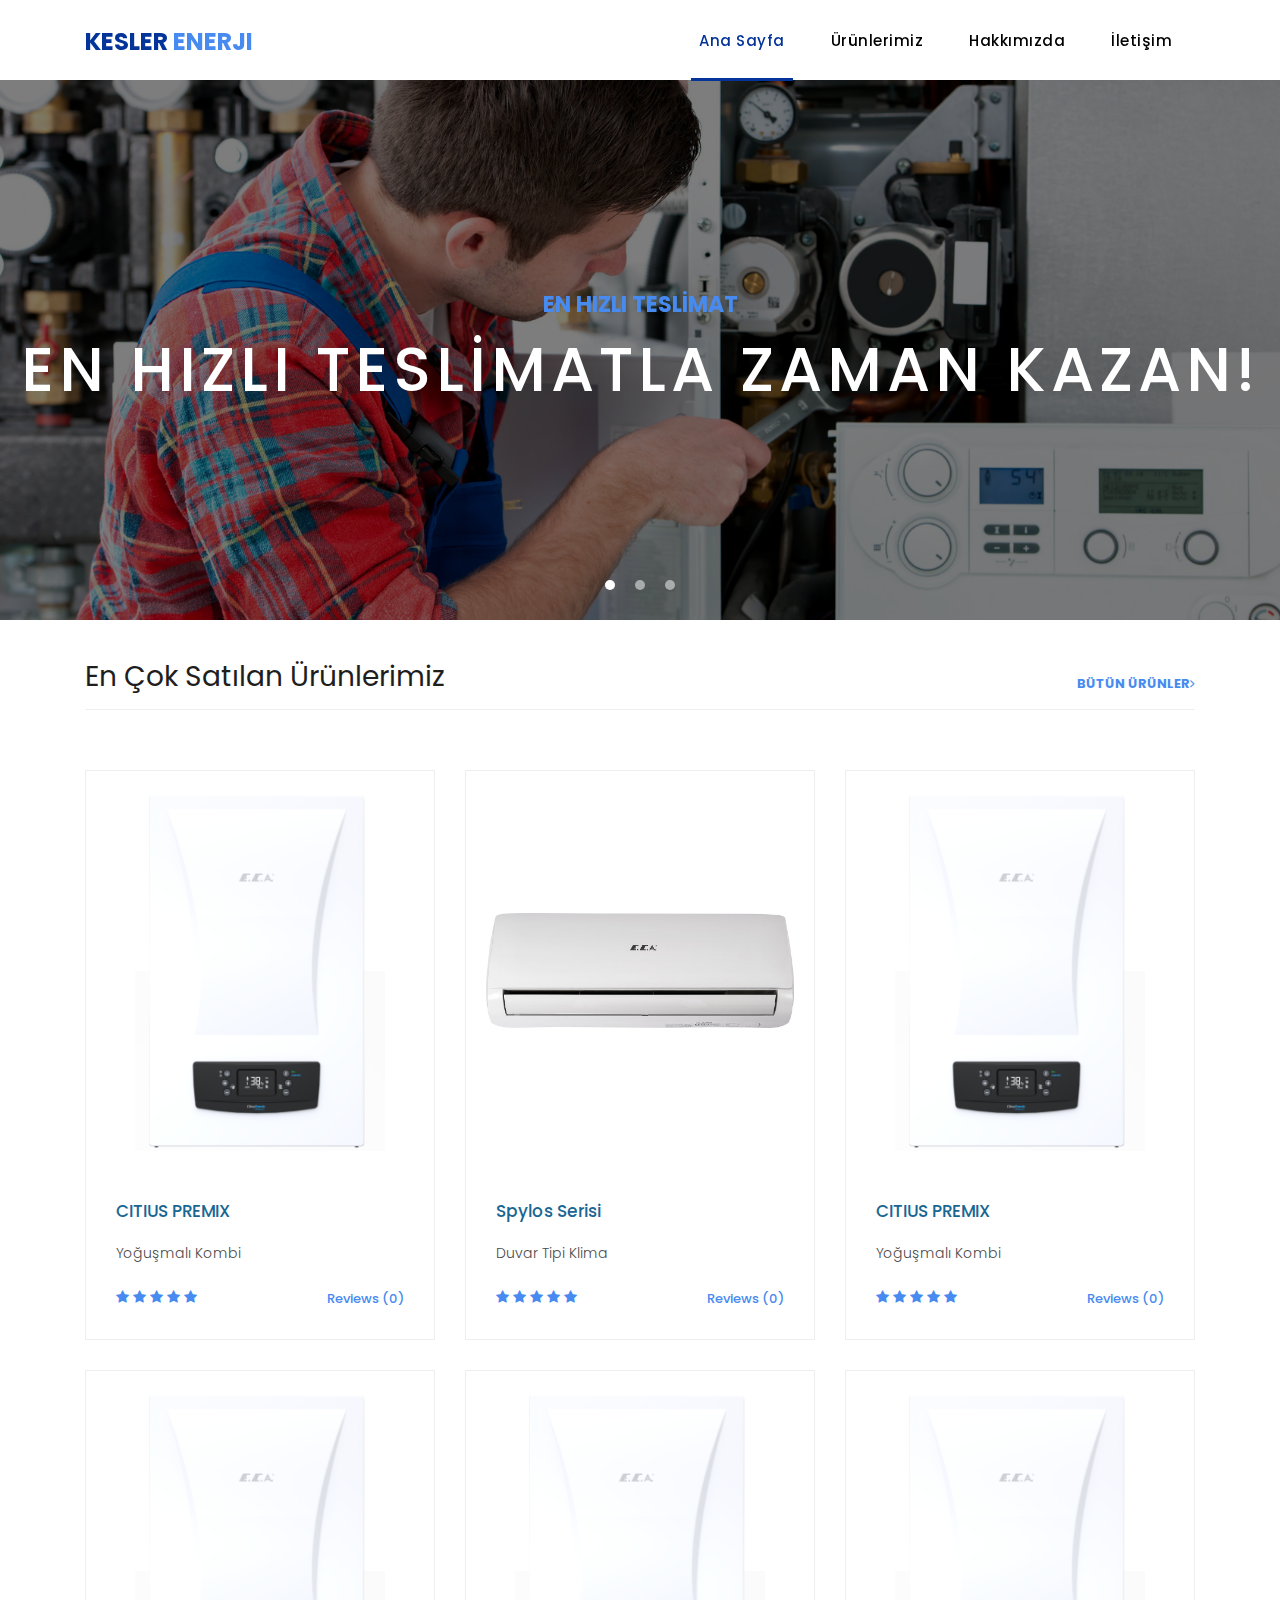
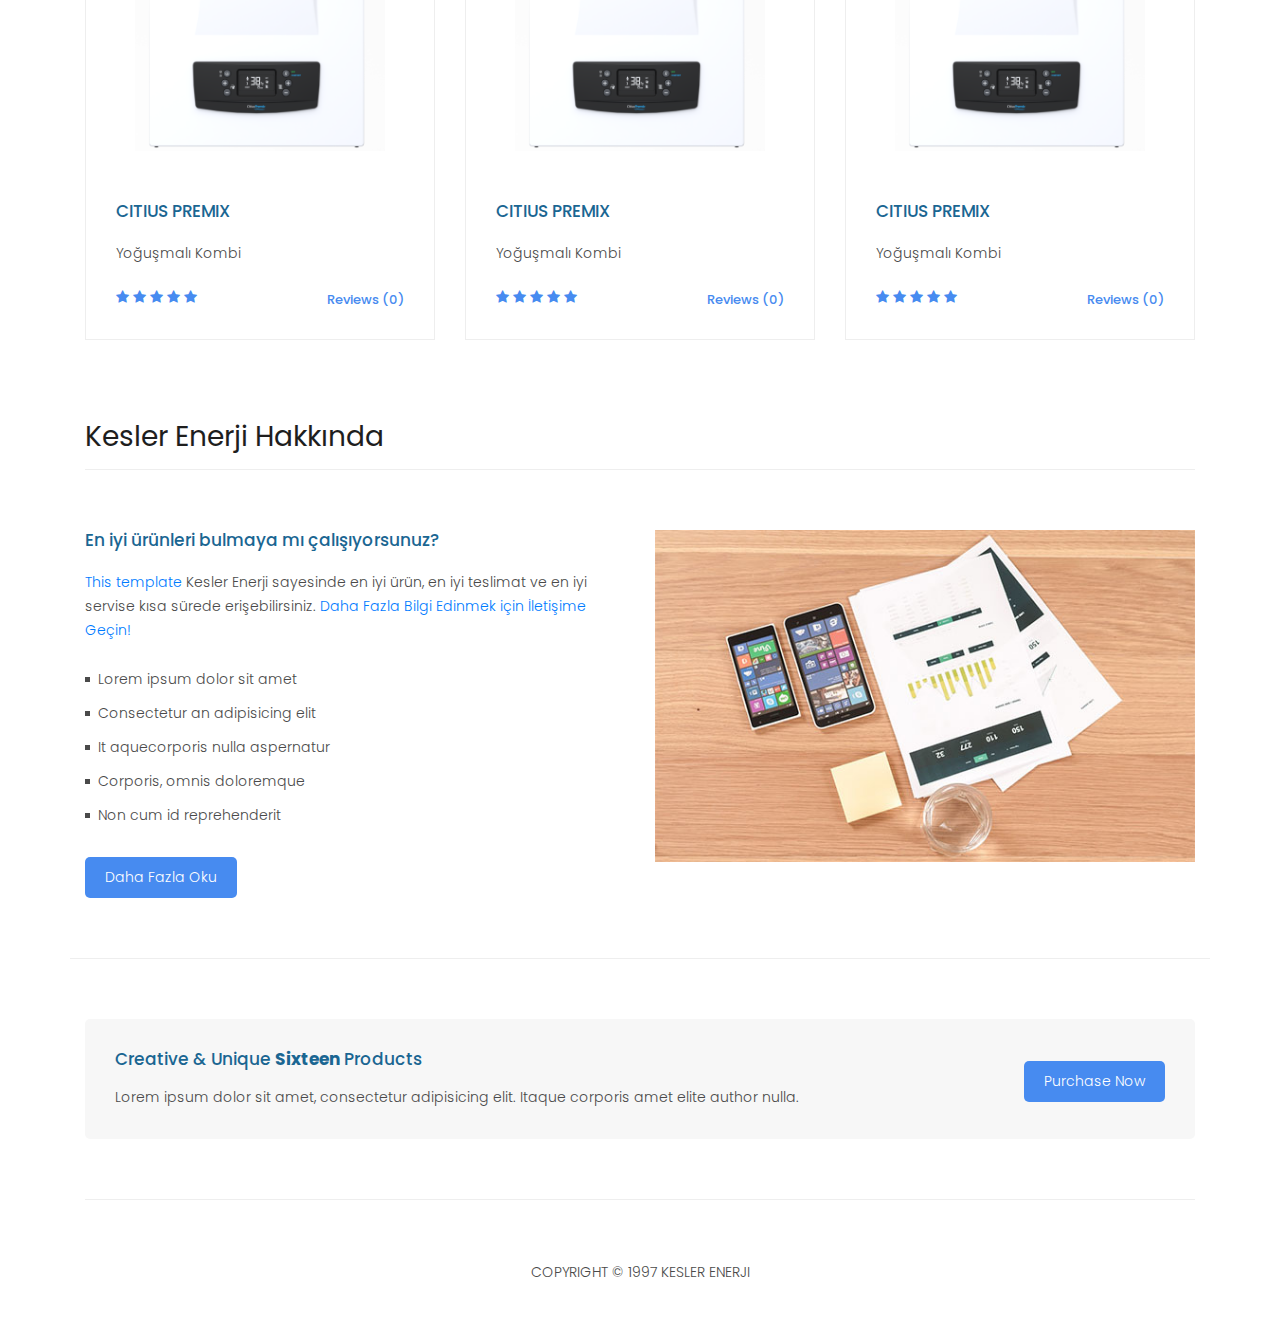
==== index.html @ 5cc30082 "first commit" ====
<!DOCTYPE html>
<html lang="en">
  <head>
    <meta charset="utf-8" />
    <meta
      name="viewport"
      content="width=device-width, initial-scale=1, shrink-to-fit=no"
    />
    <meta name="description" content="" />
    <meta name="author" content="" />
    <link
      href="https://fonts.googleapis.com/css?family=Poppins:100,200,300,400,500,600,700,800,900&display=swap"
      rel="stylesheet"
    />

    <title>KESLER ENERJİ</title>

    <!-- Bootstrap core CSS -->
    <link href="vendor/bootstrap/css/bootstrap.min.css" rel="stylesheet" />
    <!--

TemplateMo 546 Sixteen Clothing

https://templatemo.com/tm-546-sixteen-clothing

-->

    <!-- Additional CSS Files -->
    <link rel="stylesheet" href="assets/css/fontawesome.css" />
    <link rel="stylesheet" href="assets/css/templatemo-sixteen.css" />
    <link rel="stylesheet" href="assets/css/owl.css" />
  </head>

  <body>
    <!-- ***** Preloader Start ***** -->
    <div id="preloader">
      <div class="jumper">
        <div></div>
        <div></div>
        <div></div>
      </div>
    </div>
    <!-- ***** Preloader End ***** -->

    <!-- Header -->
    <header class="">
      <nav class="navbar navbar-expand-lg">
        <div class="container">
          <a class="navbar-brand" href="index.html"
            ><h2>Kesler <em>Enerji</em></h2></a
          >
          <button
            class="navbar-toggler"
            type="button"
            data-toggle="collapse"
            data-target="#navbarResponsive"
            aria-controls="navbarResponsive"
            aria-expanded="false"
            aria-label="Toggle navigation"
          >
            <span class="navbar-toggler-icon"></span>
          </button>
          <div class="collapse navbar-collapse" id="navbarResponsive">
            <ul class="navbar-nav ml-auto">
              <li class="nav-item active">
                <a class="nav-link" href="index.html"
                  >Ana Sayfa
                  <span class="sr-only">(current)</span>
                </a>
              </li>
              <li class="nav-item">
                <a class="nav-link" href="products.html">Ürünlerimiz</a>
              </li>
              <li class="nav-item">
                <a class="nav-link" href="about.html">Hakkımızda</a>
              </li>
              <li class="nav-item">
                <a class="nav-link" href="contact.html">İletişim</a>
              </li>
            </ul>
          </div>
        </div>
      </nav>
    </header>

    <!-- Page Content -->
    <!-- Banner Starts Here -->
    <div class="banner header-text">
      <div class="owl-banner owl-carousel">
        <div class="banner-item-01">
          <div class="inside">
            <div class="text-content">
              <h4>EN HIZLI TESLİMAT</h4>
              <h2>EN HIZLI TESLİMATLA ZAMAN KAZAN!</h2>
            </div>
          </div>
        </div>
        <div class="banner-item-02">
          <div class="inside">
            <div class="text-content">
              <h4>EN İYİ ÜRÜN</h4>
              <h2>EN İYİ ÜRÜNLERLE GELECEĞİNİ KOLAYLAŞTIR!</h2>
            </div>
          </div>
        </div>
        <div class="banner-item-03">
          <div class="inside">
            <div class="text-content">
              <h4>EN İYİ TEKLİF</h4>
              <h2>EN İYİ TEKLİFİ ALARAK TASARRUF ET!</h2>
            </div>
          </div>
        </div>
      </div>
    </div>
    <!-- Banner Ends Here -->

    <div class="latest-products">
      <div class="container">
        <div class="row">
          <div class="col-md-12">
            <div class="section-heading">
              <h2>En Çok Satılan Ürünlerimiz</h2>
              <a href="products.html"
                >Bütün Ürünler<i class="fa fa-angle-right"></i
              ></a>
            </div>
          </div>
          <div class="col-md-4">
            <div class="product-item">
              <div class="contain">
                <div class="product-Img">
                  <img src="assets/images/product_01.png" alt="" />
                </div>
              </div>
              <div class="down-content">
                <a href="#"><h4>CITIUS PREMIX</h4></a>
                <h6></h6>
                <p>Yoğuşmalı Kombi</p>
                <ul class="stars">
                  <li><i class="fa fa-star"></i></li>
                  <li><i class="fa fa-star"></i></li>
                  <li><i class="fa fa-star"></i></li>
                  <li><i class="fa fa-star"></i></li>
                  <li><i class="fa fa-star"></i></li>
                </ul>
                <span>Reviews (0)</span>
              </div>
            </div>
          </div>
          <div class="col-md-4">
            <div class="product-item">
              <div class="contain">
                <div class="product-Img">
                  <a href="#"
                    ><img src="assets/images/product_02.jpeg" alt=""
                  /></a>
                </div>
              </div>
              <div class="down-content">
                <a href="#"><h4>Spylos Serisi</h4></a>
                <h6></h6>
                <p>Duvar Tipi Klima</p>
                <ul class="stars">
                  <li><i class="fa fa-star"></i></li>
                  <li><i class="fa fa-star"></i></li>
                  <li><i class="fa fa-star"></i></li>
                  <li><i class="fa fa-star"></i></li>
                  <li><i class="fa fa-star"></i></li>
                </ul>
                <span>Reviews (0)</span>
              </div>
            </div>
          </div>
          <div class="col-md-4">
            <div class="product-item">
              <div class="contain">
                <div class="product-Img">
                  <img src="assets/images/product_01.png" alt="" />
                </div>
              </div>
              <div class="down-content">
                <a href="#"><h4>CITIUS PREMIX</h4></a>
                <h6></h6>
                <p>Yoğuşmalı Kombi</p>
                <ul class="stars">
                  <li><i class="fa fa-star"></i></li>
                  <li><i class="fa fa-star"></i></li>
                  <li><i class="fa fa-star"></i></li>
                  <li><i class="fa fa-star"></i></li>
                  <li><i class="fa fa-star"></i></li>
                </ul>
                <span>Reviews (0)</span>
              </div>
            </div>
          </div>
          <div class="col-md-4">
            <div class="product-item">
              <div class="contain">
                <div class="product-Img">
                  <img src="assets/images/product_01.png" alt="" />
                </div>
              </div>
              <div class="down-content">
                <a href="#"><h4>CITIUS PREMIX</h4></a>
                <h6></h6>
                <p>Yoğuşmalı Kombi</p>
                <ul class="stars">
                  <li><i class="fa fa-star"></i></li>
                  <li><i class="fa fa-star"></i></li>
                  <li><i class="fa fa-star"></i></li>
                  <li><i class="fa fa-star"></i></li>
                  <li><i class="fa fa-star"></i></li>
                </ul>
                <span>Reviews (0)</span>
              </div>
            </div>
          </div>
          <div class="col-md-4">
            <div class="product-item">
              <div class="contain">
                <div class="product-Img">
                  <img src="assets/images/product_01.png" alt="" />
                </div>
              </div>
              <div class="down-content">
                <a href="#"><h4>CITIUS PREMIX</h4></a>
                <h6></h6>
                <p>Yoğuşmalı Kombi</p>
                <ul class="stars">
                  <li><i class="fa fa-star"></i></li>
                  <li><i class="fa fa-star"></i></li>
                  <li><i class="fa fa-star"></i></li>
                  <li><i class="fa fa-star"></i></li>
                  <li><i class="fa fa-star"></i></li>
                </ul>
                <span>Reviews (0)</span>
              </div>
            </div>
          </div>
          <div class="col-md-4">
            <div class="product-item">
              <div class="contain">
                <div class="product-Img">
                  <img src="assets/images/product_01.png" alt="" />
                </div>
              </div>
              <div class="down-content">
                <a href="#"><h4>CITIUS PREMIX</h4></a>
                <h6></h6>
                <p>Yoğuşmalı Kombi</p>
                <ul class="stars">
                  <li><i class="fa fa-star"></i></li>
                  <li><i class="fa fa-star"></i></li>
                  <li><i class="fa fa-star"></i></li>
                  <li><i class="fa fa-star"></i></li>
                  <li><i class="fa fa-star"></i></li>
                </ul>
                <span>Reviews (0)</span>
              </div>
            </div>
          </div>
        </div>
      </div>
    </div>

    <div class="best-features">
      <div class="container">
        <div class="row">
          <div class="col-md-12">
            <div class="section-heading">
              <h2>Kesler Enerji Hakkında</h2>
            </div>
          </div>
          <div class="col-md-6">
            <div class="left-content">
              <h4>En iyi ürünleri bulmaya mı çalışıyorsunuz?</h4>
              <p>
                <a
                  rel="nofollow"
                  href="https://templatemo.com/tm-546-sixteen-clothing"
                  target="_parent"
                  >This template</a
                >
               Kesler Enerji sayesinde en iyi ürün, en iyi teslimat ve en iyi servise kısa sürede erişebilirsiniz.
                <a rel="nofollow" href="contact.html"
                  >Daha Fazla Bilgi Edinmek için İletişime Geçin!</a
                >
              </p>
              <ul class="featured-list">
                <li><a href="#">Lorem ipsum dolor sit amet</a></li>
                <li><a href="#">Consectetur an adipisicing elit</a></li>
                <li><a href="#">It aquecorporis nulla aspernatur</a></li>
                <li><a href="#">Corporis, omnis doloremque</a></li>
                <li><a href="#">Non cum id reprehenderit</a></li>
              </ul>
              <a href="about.html" class="filled-button">Daha Fazla Oku</a>
            </div>
          </div>
          <div class="col-md-6">
            <div class="right-image">
              <img src="assets/images/feature-image.jpg" alt="" />
            </div>
          </div>
        </div>
      </div>
    </div>

    <div class="call-to-action">
      <div class="container">
        <div class="row">
          <div class="col-md-12">
            <div class="inner-content">
              <div class="row">
                <div class="col-md-8">
                  <h4>Creative &amp; Unique <em>Sixteen</em> Products</h4>
                  <p>
                    Lorem ipsum dolor sit amet, consectetur adipisicing elit.
                    Itaque corporis amet elite author nulla.
                  </p>
                </div>
                <div class="col-md-4">
                  <a href="#" class="filled-button">Purchase Now</a>
                </div>
              </div>
            </div>
          </div>
        </div>
      </div>
    </div>

    <footer>
      <div class="container">
        <div class="row">
          <div class="col-md-12">
            <div class="inner-content">
              <p>
                Copyright &copy; 1997 Kesler Enerji
              </p>
            </div>
          </div>
        </div>
      </div>
    </footer>

    <!-- Bootstrap core JavaScript -->
    <script src="vendor/jquery/jquery.min.js"></script>
    <script src="vendor/bootstrap/js/bootstrap.bundle.min.js"></script>

    <!-- Additional Scripts -->
    <script src="assets/js/custom.js"></script>
    <script src="assets/js/owl.js"></script>
    <script src="assets/js/slick.js"></script>
    <script src="assets/js/isotope.js"></script>
    <script src="assets/js/accordions.js"></script>

    <script language="text/Javascript">
      cleared[0] = cleared[1] = cleared[2] = 0; //set a cleared flag for each field
      function clearField(t) {
        //declaring the array outside of the
        if (!cleared[t.id]) {
          // function makes it static and global
          cleared[t.id] = 1; // you could use true and false, but that's more typing
          t.value = ""; // with more chance of typos
          t.style.color = "#fff";
        }
      }
    </script>
  </body>
</html>
---- assets/css/templatemo-sixteen.css ----
/*

TemplateMo 546 Sixteen Clothing

https://templatemo.com/tm-546-sixteen-clothing

*/
body {
  font-family: 'Poppins', sans-serif;
  overflow-x: hidden;
  text-rendering: optimizeLegibility;
  -webkit-font-smoothing: antialiased;
  -moz-osx-font-smoothing: grayscale;
}
p {
	margin-bottom: 0px;
	font-size: 14px;
	font-weight: 300;
	color: #4a4a4a;
	line-height: 24px;
}
a {
	text-decoration: none!important;
}
ul {
	padding: 0;
	margin: 0;
	list-style: none;
}

h1,h2,h3,h4,h5,h6 {
	margin: 0px;
}

ul.social-icons li {
	display: inline-block;
	margin-right: 3px;
}

ul.social-icons li:last-child {
	margin-right: 0px;
}

ul.social-icons li a {
	width: 50px;
	height: 50px;
	display: inline-block;
	line-height: 50px;
	background-color: #eee;
	color: #121212;
	font-size: 18px;
	text-align: center;
	transition: all .3s;
}

ul.social-icons li a:hover {
	background-color: #478bf0;
	color: #fff;
}

a.filled-button {
	background-color: #478bf0;
	color: #fff;
	font-size: 14px;
	text-transform: capitalize;
	font-weight: 300;
	padding: 10px 20px;
	border-radius: 5px;
	display: inline-block;
	transition: all 0.3s;
}

a.filled-button:hover {
	background-color: #121212;
	color: #fff;
}

.section-heading {
	text-align: left;
	margin-bottom: 60px;
	border-bottom: 1px solid #eee;
}

.section-heading h2 {
	font-size: 28px;
	font-weight: 400;
	color: #1e1e1e;
	margin-bottom: 15px;
}

.products-heading {
	background-image: url(../images/products-heading.jpg);
}

.about-heading {
	background-image: url(../images/about-heading.jpg);
}

.contact-heading {
	background-image: url(../images/contact-heading.jpg);
}

.page-heading {
	padding: 210px 0px 130px 0px;
	text-align: center;
	background-position: center center;
	background-repeat: no-repeat;
	background-size: cover;
}

.page-heading .text-content h4 {
	color: #478bf0;
	font-size: 22px;
	text-transform: uppercase;
	font-weight: 700;
	margin-bottom: 15px;
}

.page-heading .text-content h2 {
	color: #fff;
	font-size: 62px;
	text-transform: uppercase;
	letter-spacing: 5px;
}

#preloader {
  overflow: hidden;
  background: #f2f7ff;
  left: 0;
  right: 0;
  top: 0;
  bottom: 0;
  position: fixed;
  z-index: 9999999;
  color: #fff;
}

#preloader .jumper {
  left: 0;
  top: 0;
  right: 0;
  bottom: 0;
  display: block;
  position: absolute;
  margin: auto;
  width: 50px;
  height: 50px;
}

#preloader .jumper > div {
  background-color: #fff;
  width: 10px;
  height: 10px;
  border-radius: 100%;
  -webkit-animation-fill-mode: both;
  animation-fill-mode: both;
  position: absolute;
  opacity: 0;
  width: 50px;
  height: 50px;
  -webkit-animation: jumper 1s 0s linear infinite;
  animation: jumper 1s 0s linear infinite;
}

#preloader .jumper > div:nth-child(2) {
  -webkit-animation-delay: 0.33333s;
  animation-delay: 0.33333s;
}

#preloader .jumper > div:nth-child(3) {
  -webkit-animation-delay: 0.66666s;
  animation-delay: 0.66666s;
}

@-webkit-keyframes jumper {
  0% {
    opacity: 0;
    -webkit-transform: scale(0);
    transform: scale(0);
  }
  5% {
    opacity: 1;
  }
  100% {
    -webkit-transform: scale(1);
    transform: scale(1);
    opacity: 0;
  }
}

@keyframes jumper {
  0% {
    opacity: 0;
    -webkit-transform: scale(0);
    transform: scale(0);
  }
  5% {
    opacity: 1;
  }
  100% {
    opacity: 0;
  }
}


/* Header Style */
header {
	position: absolute;
	z-index: 99999;
	width: 100%;
	height: 80px;
	background-color: #ffffff;
	-webkit-transition: all 0.3s ease-in-out 0s;
    -moz-transition: all 0.3s ease-in-out 0s;
    -o-transition: all 0.3s ease-in-out 0s;
    transition: all 0.3s ease-in-out 0s;
}
header .navbar {
	padding: 17px 0px;
}
.background-header .navbar {
	padding: 17px 0px;
}
.background-header {
	top: 0;
	position: fixed;
	background-color: #fff!important;
	box-shadow: 0px 1px 10px rgba(0,0,0,0.1);
}
.background-header .navbar-brand h2 {
	color: #121212!important;
}
.background-header .navbar-nav a.nav-link {
	color: #1e1e1e!important;
}
.background-header .navbar-nav .nav-link:hover,
.background-header .navbar-nav .active>.nav-link,
.background-header .navbar-nav .nav-link.active,
.background-header .navbar-nav .nav-link.show,
.background-header .navbar-nav .show>.nav-link {
	color: #478bf0!important;
}
.navbar .navbar-brand {
	float: 	left;
	margin-top: -12px;
	outline: none;
}
.navbar .navbar-brand h2 {
	color: #033499;
	text-transform: uppercase;
	font-size: 24px;
	font-weight: 700;
	-webkit-transition: all .3s ease 0s;
    -moz-transition: all .3s ease 0s;
    -o-transition: all .3s ease 0s;
    transition: all .3s ease 0s;
}
.navbar .navbar-brand h2 em {
	font-style: normal;
	color: #478bf0;
}
#navbarResponsive {
	z-index: 999;
}
.navbar-collapse {
	text-align: center;
}
.navbar .navbar-nav .nav-item {
	margin: 0px 15px;
}
.navbar .navbar-nav a.nav-link {
	text-transform: capitalize;
	font-size: 15px;
	font-weight: 500;
	letter-spacing: 0.5px;
	color: #000000;
	transition: all 0.5s;
	margin-top: 5px;
}
.navbar .navbar-nav .nav-link:hover,
.navbar .navbar-nav .active>.nav-link,
.navbar .navbar-nav .nav-link.active,
.navbar .navbar-nav .nav-link.show,
.navbar .navbar-nav .show>.nav-link {
	color: #043499;
	padding-bottom: 25px;
	border-bottom: 3px solid #043499;
}
.navbar .navbar-toggler-icon {
	background-image: none;
}
.navbar .navbar-toggler {
	border-color: #fff;
	background-color: #fff;	
	height: 36px;
	outline: none;
	border-radius: 0px;
	position: absolute;
	right: 30px;
	top: 20px;
}
.navbar .navbar-toggler-icon:after {
	content: '\f0c9';
	color: #478bf0;
	font-size: 18px;
	line-height: 26px;
	font-family: 'FontAwesome';
}



/* Banner Style */
.banner {
	position: relative;
	text-align: center;
	padding-top: 80px;
}

.banner-item-01 {
	padding: 270px 0px;
	background-image: url(../images/slide_01.jpeg);
	background-size: cover;
	background-repeat: no-repeat;
	background-position: center center;
}

.banner-item-02 {
	padding: 270px 0px;
	background-image: url(../images/slide_02.jpeg);
	background-size: cover;
	background-repeat: no-repeat;
	background-position: center bottom;
}

.banner-item-03 {
	padding: 270px 0px;
	background-image: url(../images/slide_03.jpg);
	background-size: cover;
	background-repeat: no-repeat;
	background-position: center center;
}

.banner .banner-item {
	max-height: 600px;
}

.banner .text-content {
	position: absolute;
	top: 50%;
	transform: translateY(-50%);
	text-align: center;
	width: 100%;
}

.banner .text-content h4 {
	color: #478bf0;
	font-size: 22px;
	text-transform: uppercase;
	font-weight: 700;
	margin-bottom: 15px;
}

.banner .text-content h2 {
	color: #fff;
	font-size: 62px;
	text-transform: uppercase;
	letter-spacing: 5px;
}

.owl-banner .owl-dots .owl-dot {
  border-radius: 3px;
}
.owl-banner .owl-dots {
    display: -webkit-box;
    display: -webkit-flex;
    display: -ms-flexbox;
    display: flex;
    -ms-flex-pack: center;
    -webkit-justify-content: center;
    justify-content: center;
    position: absolute;
    left: 50%;
    transform: translateX(-50%);
    bottom: 30px;
}
.owl-banner .owl-dots .owl-dot {
    width: 10px;
    height: 10px;
    border-radius: 50%;
    margin: 0 10px;
    background-color: #fff;
    opacity: 0.5;
}
.owl-banner .owl-dots .owl-dot:focus {
    outline: none
}
.owl-banner .owl-dots .owl-dot.active {
    background-color: #fff;
    opacity: 1;
}



/* Latest Produtcs */

.latest-products {
	margin-top: 40px;
}

.latest-products .section-heading a {
	float: right;
	margin-top: -35px;
	text-transform: uppercase;
	font-size: 13px;
	font-weight: 700;
	color: #478bf0;
}

.product-item {
	border: 1px solid #eee;
	margin-bottom: 30px;
}
.contain{
	display: flex;
    align-items: center;
    height: 400px;
    width: 100%;
    /* position: relative; */
    flex-wrap: wrap;
    justify-content: center;
}
.product-Img {
    display: flex;
    /* flex-wrap: wrap; */
    height: 100%;
    align-items: center;
}

.product-item .down-content {
	padding: 30px;
	position: relative;
}

.product-item img {
	width: 100%;
    overflow: hidden;
    padding: 20px;
  height: inherit; 
    display: flex;
    align-items: center;
    justify-content: center;
}

.product-item .down-content h4 {
	font-size: 17px;
	color: #1a6692;
	margin-bottom: 20px;
}

.product-item .down-content h6 {
	position: absolute;
	top: 30px;
	right: 30px;
	font-size: 18px;
	color: #121212;
}

.product-item .down-content p {
	margin-bottom: 20px;
}

.product-item .down-content ul li {
	display: inline-block;
}

.product-item .down-content ul li i {
	color: #478bf0;
	font-size: 14px;
}

.product-item .down-content span {
	position: absolute;
	right: 30px;
	bottom: 30px;
	font-size: 13px;
	color: #478bf0;
	font-weight: 500;
}




/* Best Features */

.about-features {
	margin-top: 100px!important;
}

.about-features p {
	border-bottom: 1px solid #eee;
	padding-bottom: 20px;
}

.about-features .container .row {
	padding-bottom: 0px!important;
	border-bottom: none!important;
}

.best-features {
	margin-top: 50px;
}

.best-features .container .row {
	border-bottom: 1px solid #eee;
	padding-bottom: 60px;
}

.best-features img {
	width: 100%;
	overflow: hidden;
}

.best-features h4 {
	font-size: 17px;
	color: #1a6692;
	margin-bottom: 20px;
}

.best-features ul.featured-list li {
	display: block;
	margin-bottom: 10px;
}

.best-features p {
	margin-bottom: 25px;
}

.best-features ul.featured-list li a {
	font-size: 14px;
	color: #4a4a4a;
	font-weight: 300;
	transition: all .3s;
	position: relative;
	padding-left: 13px;
}

.best-features ul.featured-list li a:before {
	content: '';
	width: 5px;
	height: 5px;
	display: inline-block;
	background-color: #4a4a4a;
	position: absolute;
	left: 0;
	transition: all .3s;
	top: 8px;
}

.best-features ul.featured-list li a:hover {
	color: #478bf0;
}

.best-features ul.featured-list li a:hover::before {
	background-color: #478bf0;
}

.best-features .filled-button {
	margin-top: 20px;
}





/* Call To Action */

.call-to-action .inner-content {
	margin-top: 60px;
	padding: 30px;
	background-color: #f7f7f7;
	border-radius: 5px;
}

.call-to-action .inner-content h4 {
	font-size: 17px;
	color: #1a6692;
	margin-bottom: 15px;
}

.call-to-action .inner-content em {
	font-style: normal;
	font-weight: 700;
}

.call-to-action .inner-content .col-md-4 {
	text-align: right;
}

.call-to-action .inner-content .filled-button {
	margin-top: 12px;
}




/* Footer */

footer {
	text-align: center;
}

footer .inner-content {
	border-top: 1px solid #eee;
	margin-top: 60px;
	padding: 60px 0px;
}

footer .inner-content p {
	text-transform: uppercase;
}

footer .inner-content p a {
	color: #478bf0;
	margin-left: 3px;
}




/* Product Page */

.products {
	margin-top: 40px;
}

.products .filters {
	text-align: center;
	border-bottom: 1px solid #eee;
	padding-bottom: 10px;
	margin-bottom: 60px;
}

.products .filters li {
	text-transform: uppercase;
	font-size: 13px;
	font-weight: 700;
	color: #121212;
	display: inline-block;
	margin: 0px 10px;
	transition: all .3s;
	cursor: pointer;
}

.products .filters ul li.active,
.products .filters ul li:hover {
  color: #478bf0;
}

.products ul.pages {
	margin-top: 30px;
	text-align: center;
}

.products ul.pages li {
	display: inline-block;
	margin: 0px 2px;
}

.products ul.pages li a {
	width: 44px;
	height: 44px;
	display: inline-block;
	line-height: 42px;
	border: 1px solid #eee;
	font-size: 15px;
	font-weight: 700;
	color: #121212;
	transition: all .3s;
}

.products ul.pages li a:hover,
.products ul.pages li.active a {
	background-color: #478bf0;
	border-color: #478bf0;
	color: #fff;
}



/* Team Members */

.team-members {
	margin-top: 100px;
}

.team-member {
	border: 1px solid #eee;
	margin-bottom: 30px;
}

.team-member img {
	width: 100%;
	overflow: hidden;
}

.team-member .down-content {
	padding: 30px;
	text-align: center;
}

.team-member .thumb-container {
	position: relative;
}

.team-member .thumb-container .hover-effect {
	position: absolute;
	background-color: rgba(243,63,63,0.9);
	top: 0;
	left: 0;
	width: 100%;
	height: 100%;
	opacity: 0;
	visibility: hidden;
	transition: all .5s;
}

.team-member .thumb-container .hover-effect .hover-content {
	position: absolute;
	display: inline-block;
	width: 100%;
	text-align: center;
	top: 50%;
	transform: translateY(-50%);
}

.team-member .thumb-container .hover-effect .hover-content ul.social-icons li a:hover {
	background-color: #fff;
	color: #478bf0;
}

.team-member:hover .hover-effect {
	visibility: visible;
	opacity: 1;
}

.team-member .down-content h4 {
	font-size: 17px;
	color: #1a6692;
	margin-bottom: 8px;
}

.team-member .down-content span {
	display: block;
	font-size: 13px;
	color: #478bf0;
	font-weight: 500;
	margin-bottom: 20px;
}




/* Services */

.services {
	background-image: url(../images/services-bg.jpg);
	background-position: center center;
	background-repeat: no-repeat;
	background-size: cover;
	background-attachment: fixed;
	padding: 100px 0px;
}

.services .service-item {
	text-align: center;
}

.services .service-item .icon {
	background-color: #f7f7f7;
	padding: 40px;
}

.services .service-item .icon i {
	width: 100px;
	height: 100px;
	display: inline-block;
	text-align: center;
	line-height: 100px;
	background-color: #478bf0;
	color: #fff;
	font-size: 32px;
}

.services .service-item .down-content {
	background-color: #fff;
	padding: 40px 30px;
}

.services .service-item .down-content h4 {
	font-size: 17px;
	color: #1a6692;
	margin-bottom: 20px;
}

.services .service-item .down-content p {
	margin-bottom: 25px;
}




/* Clients */

.happy-clients {
	margin-top: 100px;
	margin-bottom: 40px;
}

.happy-clients .client-item img {
	max-width: 100%;
	overflow: hidden;
	transition: all .3s;
	cursor: pointer;
}

.happy-clients .client-item img:hover {
	opacity: 0.8;
}




/* Find Us */

.find-us {
	margin-top: 100px;
}

.find-us p {
	border-bottom: 1px solid #eee;
	padding-bottom: 30px;
	margin-bottom: 30px;
}

.find-us h4 {
	font-size: 17px;
	color: #1a6692;
	margin-bottom: 20px;
}

.find-us .left-content {
	margin-left: 30px;
}



/* Send Message */

.send-message {
	margin-top: 100px;
}

.contact-form input {
	font-size: 14px;
	width: 100%;
	height: 44px;
	display: inline-block;
	line-height: 42px;
	border: 1px solid #eee;
	border-radius: 0px;
	margin-bottom: 30px;
}

.contact-form input:focus {
	box-shadow: none;
	border: 1px solid #eee;
}

.contact-form textarea {
	font-size: 14px;
	width: 100%;
	min-width: 100%;
	min-height: 120px;
	height: 120px;
	max-height: 180px;
	border: 1px solid #eee;
	border-radius: 0px;
	margin-bottom: 30px;
}

.contact-form textarea:focus {
	box-shadow: none;
	border: 1px solid #eee;
}

.contact-form button.filled-button {
	background-color: #478bf0;
	color: #fff;
	font-size: 14px;
	text-transform: capitalize;
	font-weight: 300;
	padding: 10px 20px;
	border-radius: 5px;
	display: inline-block;
	transition: all 0.3s;
	border: none;
	outline: none;
	cursor: pointer;
}

.contact-form button.filled-button:hover {
	background-color: #121212;
	color: #fff;
}

.accordion {
	margin-left: 30px;
}

.accordion a {
	cursor: pointer;
	font-size: 17px;
	color: #1a6692!important;
	margin-bottom: 20px;
	transition: all .3s;
}

.accordion a:hover {
	color: #478bf0!important;
}

.accordion a.active {
  color: #478bf0!important;
}

.accordion li .content {
  display: none;
  margin-top: 10px;
}

.accordion li:first-child {
	border-top: 1px solid #eee;
}

.accordion li {
	border-bottom: 1px solid #eee;
	padding: 15px 0px;
}

/* Responsive Style */
@media (max-width: 768px) {

	.banner .text-content {
		width: 90%;
		margin-left: 5%;
	}
	.banner .text-content h4 {
		font-size: 22px;
	}

	.banner .text-content h2 {
		font-size: 36px;
		letter-spacing: 0.5px;
	}
	.banner-item-01,
	.banner-item-02,
	.banner-item-03 {
		padding: 180px 0px;
	}
	.page-heading .text-content h4 {
		font-size: 22px;
	}

	.page-heading .text-content h2 {
		font-size: 36px;
		letter-spacing: 0.5px;
	}
	.latest-products .section-heading a {
		float: none;
		margin-top: 0px;
		display: block;
		margin-bottom: 20px;
	}
	.product-item .down-content h4 {
		margin-bottom: 20px!important;
	}
	.product-item .down-content h6 {
		position: absolute!important;
		top: 30px!important;
		right: 30px!important;
	}
	.product-item .down-content span {
		position: absolute!important;
		right: 30px!important;
		bottom: 30px!important;
	}
	.best-features .left-content {
		margin-bottom: 30px;
	}
	.call-to-action .inner-content {
		text-align: center;
	}
	.call-to-action .inner-content .filled-button {
		text-align: center;
		width: 100%;
		margin-top: 20px;
	}
	.about-features img {
		margin-bottom: 30px;
	}
	.service-item {
		margin-bottom: 30px;
	}
	.find-us #map {
		margin-bottom: 30px;
	}
	.find-us .left-content {
		margin-left: 0px;
	}
	.send-message .accordion {
		margin-top: 30px;
		margin-left: 0px;
	}
	.product-item img {
		 height: inherit !important; 
	}
}

@media (max-width: 992px) {
	.navbar .navbar-brand {
		position: absolute;
		left: 30px;
		top: 32px;
	}
	.navbar .navbar-brand {
		width: auto;
	}
	.navbar:after {
		display: none;
	}
	#navbarResponsive {
	    z-index: 99999;
	    position: absolute;
	    top: 80px;
	    left: 0;
	    width: 100%;
	    text-align: center;
	    background-color: #fff;
	    box-shadow: 0px 10px 10px rgba(0,0,0,0.1);
	}
	.navbar .navbar-nav .nav-item {
		border-bottom: 1px solid #eee;
	}
	.navbar .navbar-nav .nav-item:last-child {
		border-bottom: none;
	}
	.navbar .navbar-nav a.nav-link {
		padding: 15px 0px;
		color: #1e1e1e!important;
	}
	.navbar .navbar-nav .nav-link:hover,
	.navbar .navbar-nav .active>.nav-link,
	.navbar .navbar-nav .nav-link.active,
	.navbar .navbar-nav .nav-link.show,
	.navbar .navbar-nav .show>.nav-link {
		color: #478bf0!important;
		border-bottom: none!important;
		padding-bottom: 15px;
	}
	.product-item .down-content h4 {
		margin-bottom: 10px;
	}
	.product-item .down-content h6 {
		position: relative;
		top: 0;
		right: 0;
		margin-bottom: 20px;
	}
	.product-item .down-content span {
		position: relative;
		right: 0;
		bottom: 0;
	}

	.product-item img {
		height: initial ; 
	  }

}
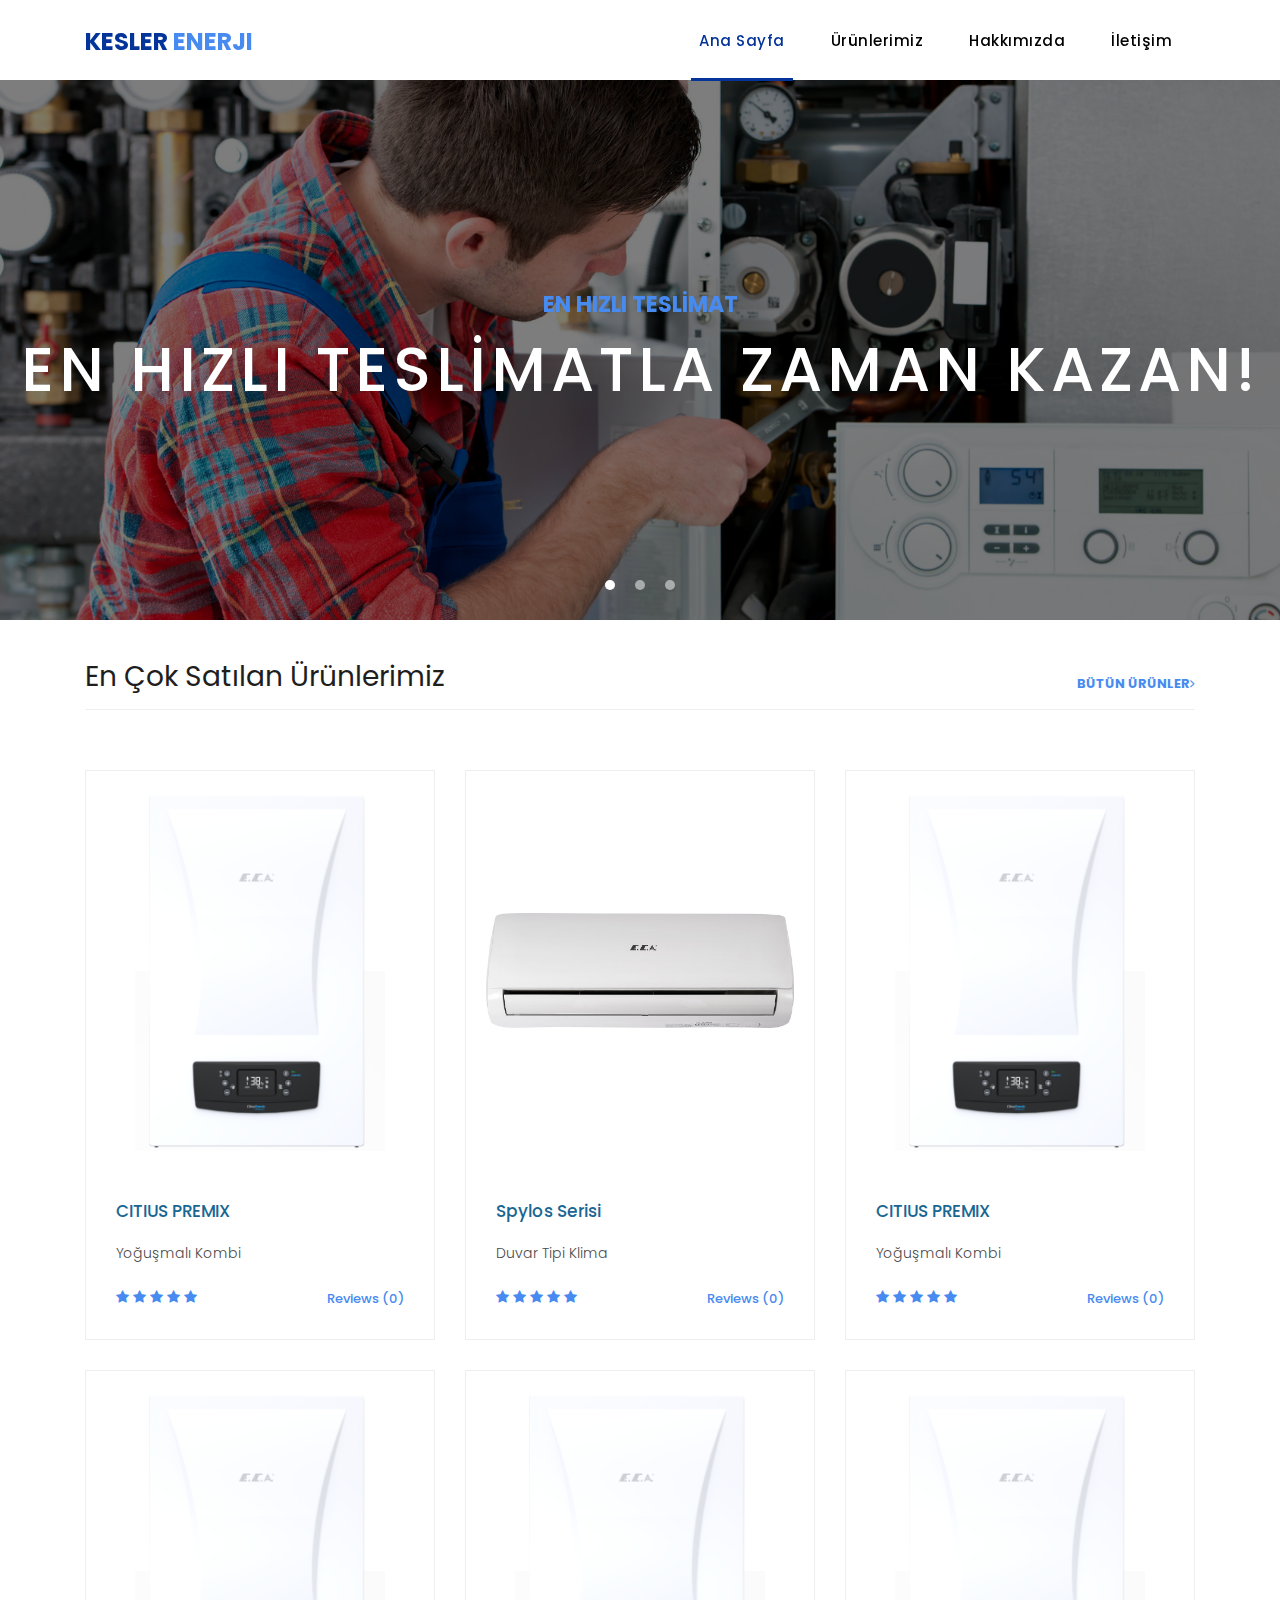
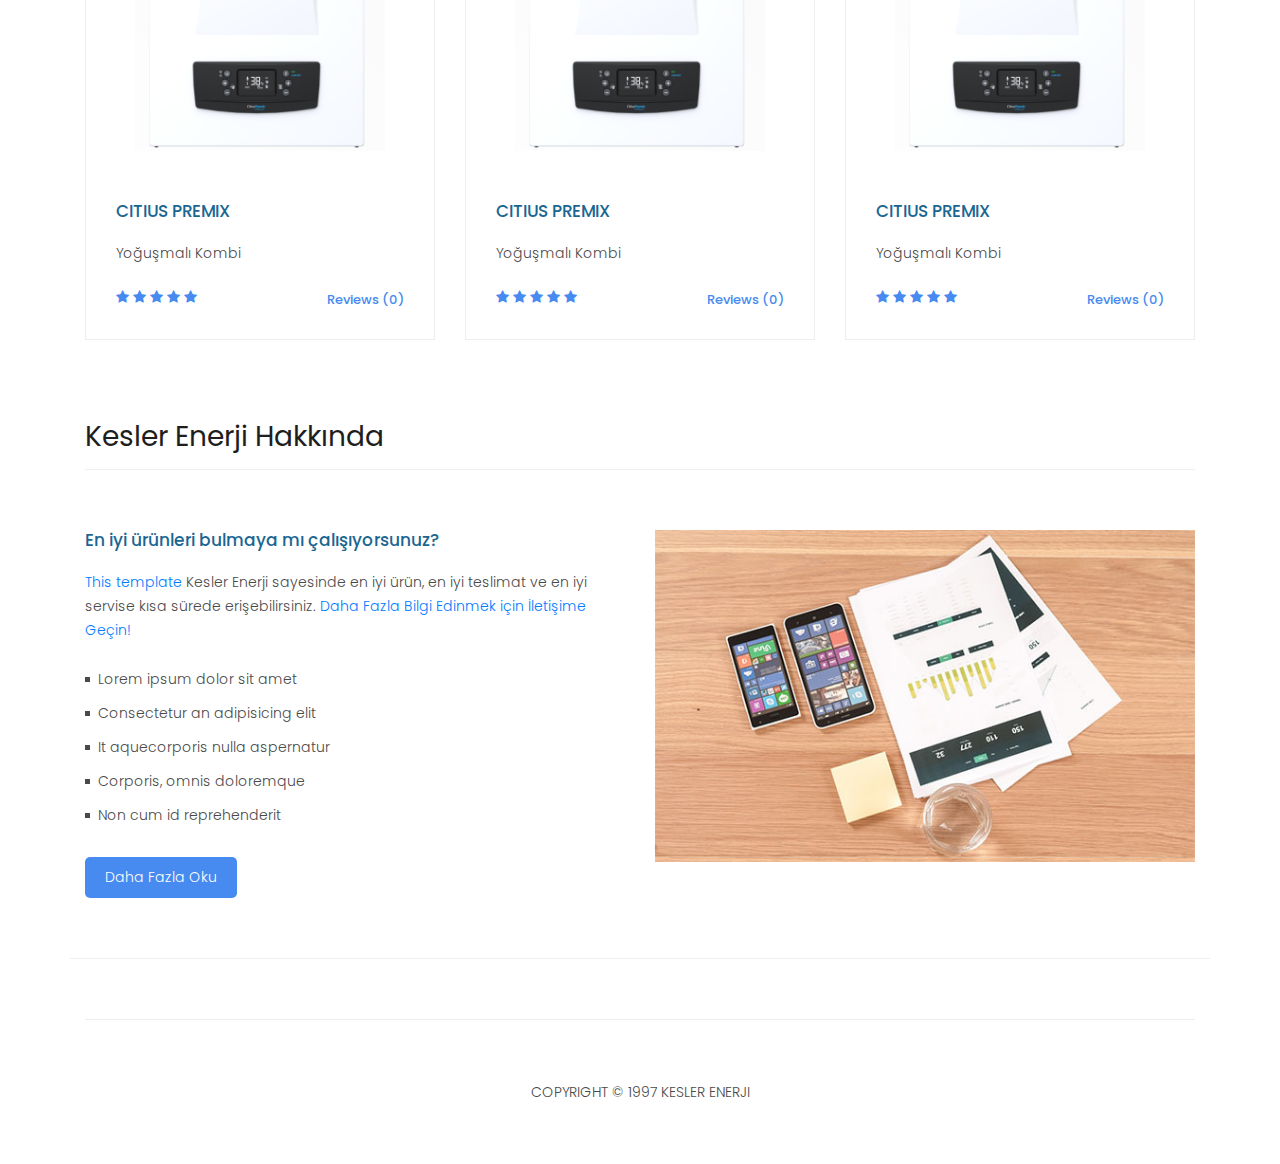
==== commit 845a2492: "Hakkımızda ve iletişim sayfaları düzeltildi" ====
--- a/index.html
+++ b/index.html
@@ -13,7 +13,7 @@
       rel="stylesheet"
     />
 
-    <title>KESLER ENERJİ</title>
+    <title>KESLER ENERJİ - Anasayfa</title>
 
     <!-- Bootstrap core CSS -->
     <link href="vendor/bootstrap/css/bootstrap.min.css" rel="stylesheet" />
@@ -306,7 +306,7 @@
       </div>
     </div>
 
-    <div class="call-to-action">
+    <!-- <div class="call-to-action">
       <div class="container">
         <div class="row">
           <div class="col-md-12">
@@ -328,7 +328,7 @@
         </div>
       </div>
     </div>
-
+ -->
     <footer>
       <div class="container">
         <div class="row">
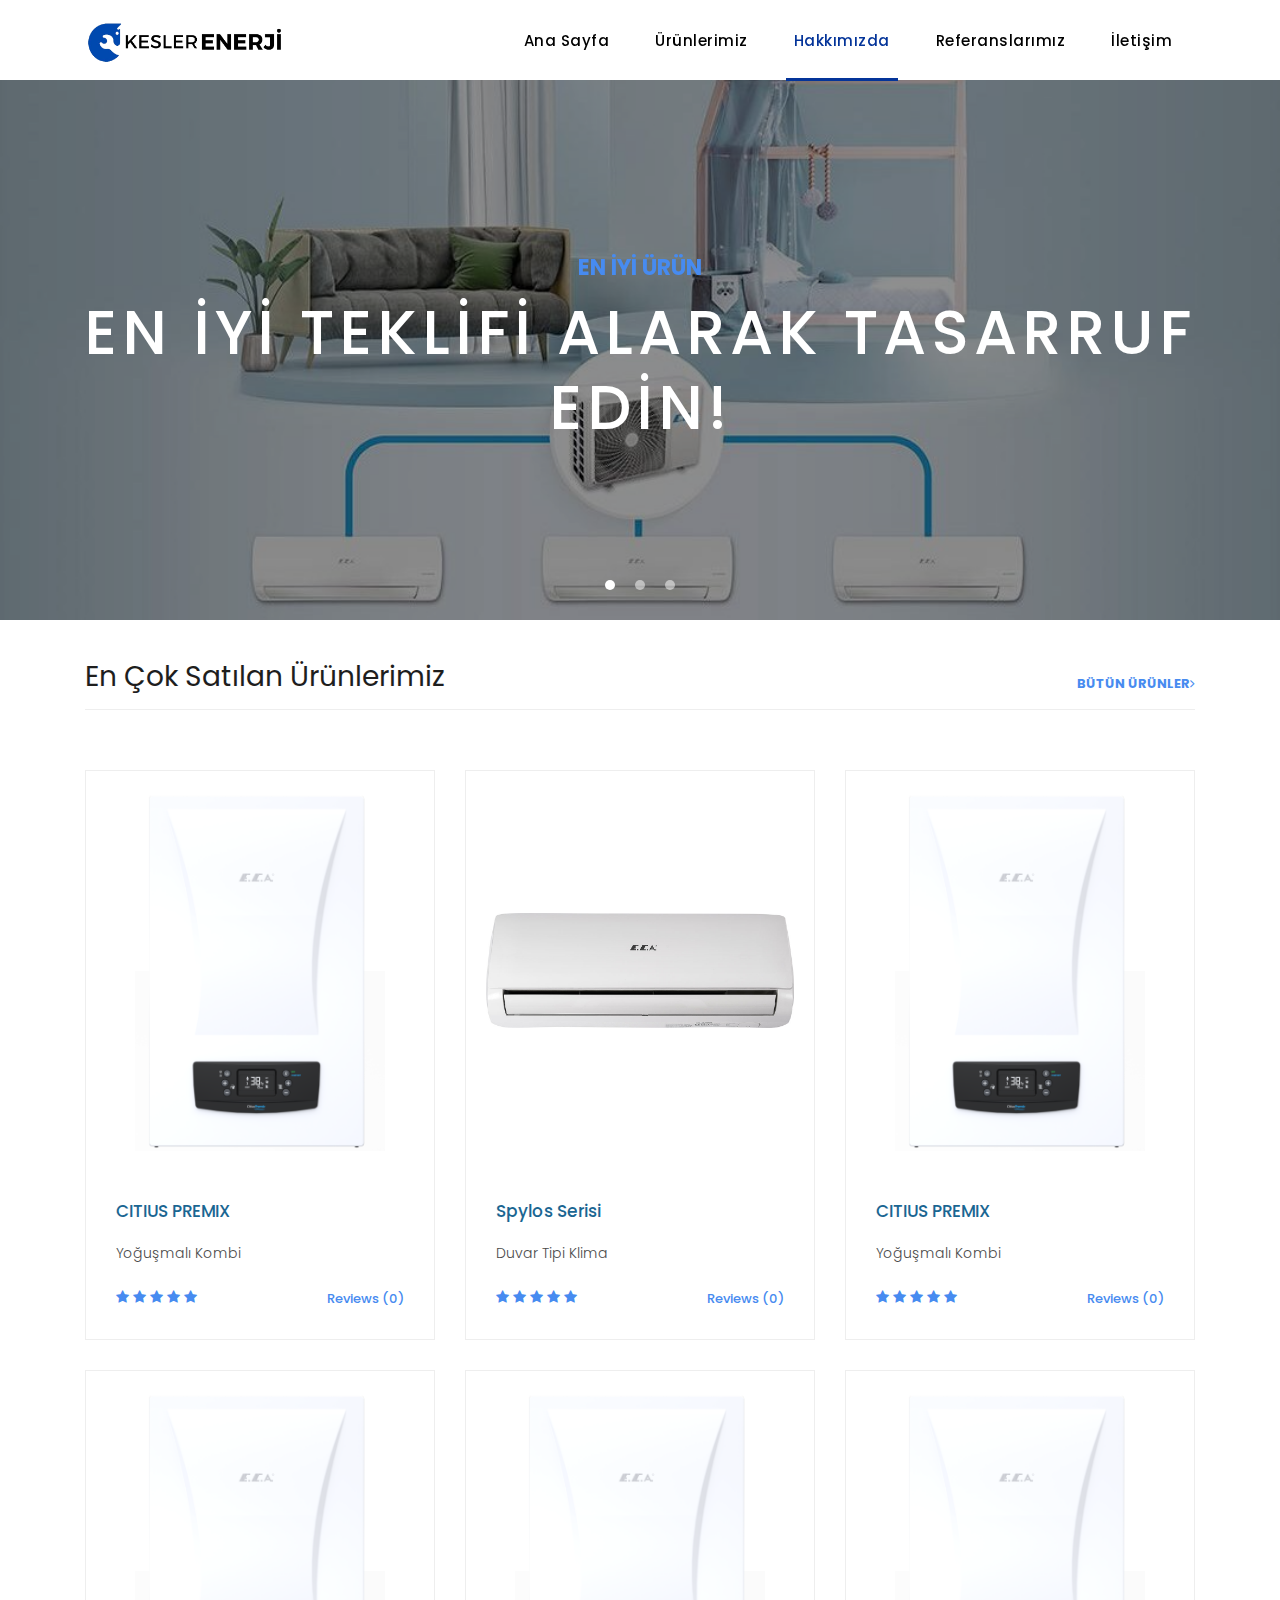
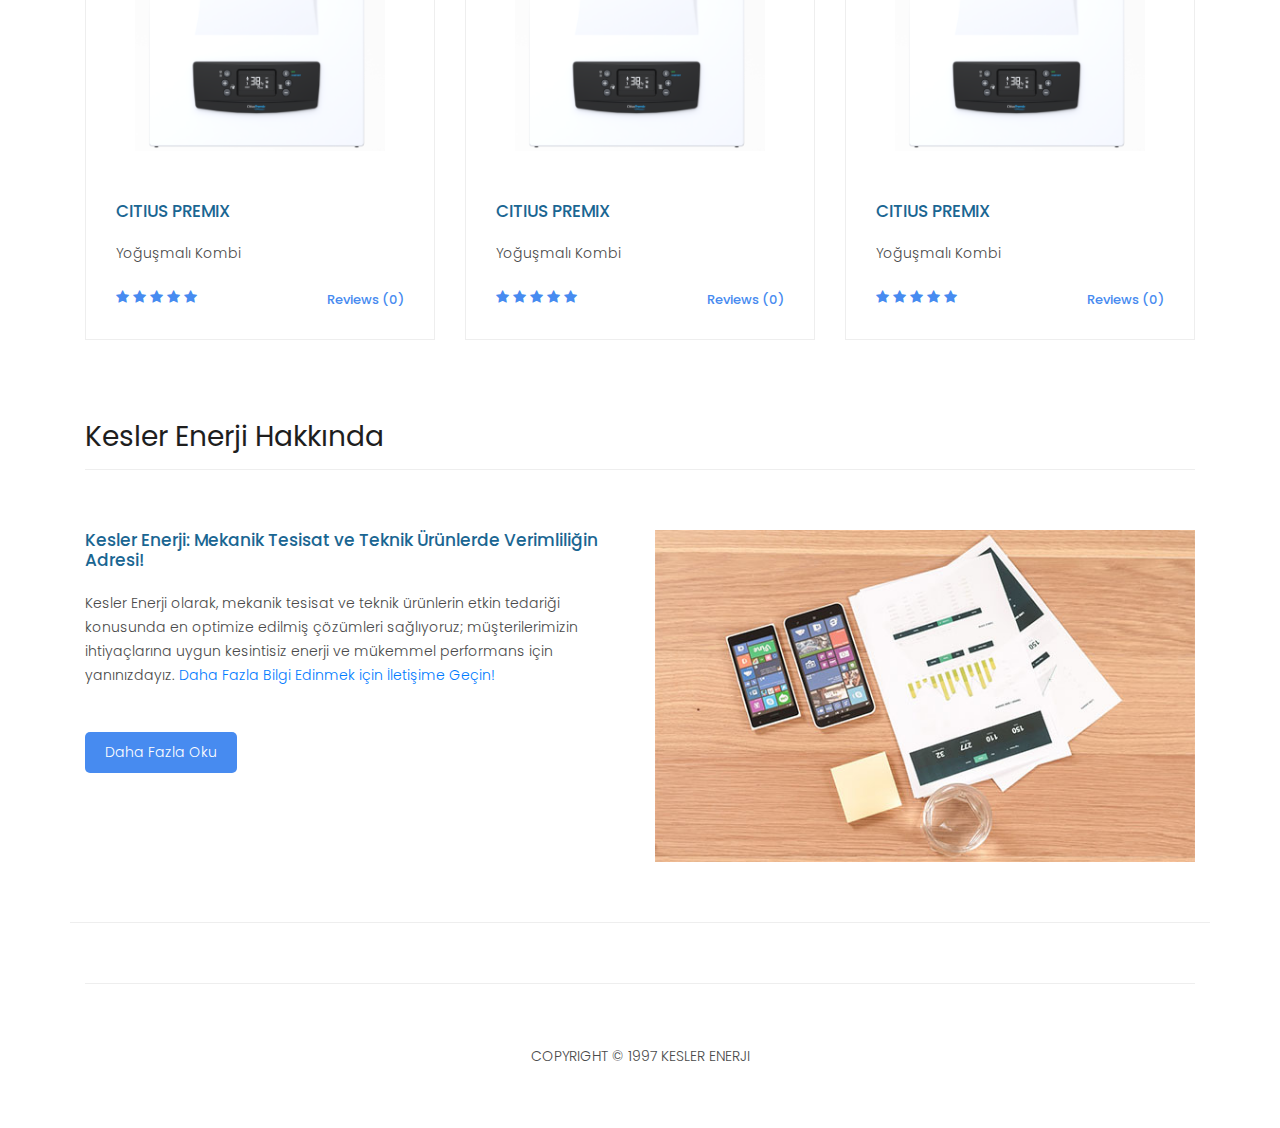
==== commit 5ce59168: "edits" ====
--- a/index.html
+++ b/index.html
@@ -47,7 +47,12 @@
       <nav class="navbar navbar-expand-lg">
         <div class="container">
           <a class="navbar-brand" href="index.html"
-            ><h2>Kesler <em>Enerji</em></h2></a
+            >
+            <img class="logo" src="./assets/images/logo.png" alt="">
+           <!--  <h2>Kesler <em>Enerji</em></h2> -->
+            
+            
+            </a
           >
           <button
             class="navbar-toggler"
@@ -62,7 +67,7 @@
           </button>
           <div class="collapse navbar-collapse" id="navbarResponsive">
             <ul class="navbar-nav ml-auto">
-              <li class="nav-item active">
+              <li class="nav-item">
                 <a class="nav-link" href="index.html"
                   >Ana Sayfa
                   <span class="sr-only">(current)</span>
@@ -71,8 +76,12 @@
               <li class="nav-item">
                 <a class="nav-link" href="products.html">Ürünlerimiz</a>
               </li>
+              <li class="nav-item active">
+                <a class="nav-link" href="about.html">Hakkımızda</a>
+              </li>
+            
               <li class="nav-item">
-                <a class="nav-link" href="about.html">Hakkımızda</a>
+                <a class="nav-link" href="references.html">Referanslarımız</a>
               </li>
               <li class="nav-item">
                 <a class="nav-link" href="contact.html">İletişim</a>
@@ -87,27 +96,28 @@
     <!-- Banner Starts Here -->
     <div class="banner header-text">
       <div class="owl-banner owl-carousel">
+        <div class="banner-item-02">
+          <div class="inside">
+            <div class="text-content">
+              <h4>EN İYİ ÜRÜN</h4>
+              <h2>EN İYİ TEKLİFİ ALARAK TASARRUF EDİN!</h2>
+            </div>
+          </div>
+        </div>
         <div class="banner-item-01">
           <div class="inside">
             <div class="text-content">
               <h4>EN HIZLI TESLİMAT</h4>
-              <h2>EN HIZLI TESLİMATLA ZAMAN KAZAN!</h2>
-            </div>
-          </div>
-        </div>
-        <div class="banner-item-02">
-          <div class="inside">
-            <div class="text-content">
-              <h4>EN İYİ ÜRÜN</h4>
-              <h2>EN İYİ ÜRÜNLERLE GELECEĞİNİ KOLAYLAŞTIR!</h2>
-            </div>
-          </div>
-        </div>
+              <h2>EN HIZLI TESLİMATLA ZAMAN KAZANIN!</h2>
+            </div>
+          </div>
+        </div>
+       
         <div class="banner-item-03">
           <div class="inside">
             <div class="text-content">
               <h4>EN İYİ TEKLİF</h4>
-              <h2>EN İYİ TEKLİFİ ALARAK TASARRUF ET!</h2>
+              <h2>EN İYİ ÜRÜNLERLE KONFORUNUZU ARTTIRIN!</h2>
             </div>
           </div>
         </div>
@@ -274,26 +284,20 @@
           </div>
           <div class="col-md-6">
             <div class="left-content">
-              <h4>En iyi ürünleri bulmaya mı çalışıyorsunuz?</h4>
+              <h4>Kesler Enerji: Mekanik Tesisat ve Teknik Ürünlerde Verimliliğin Adresi!</h4>
               <p>
-                <a
-                  rel="nofollow"
-                  href="https://templatemo.com/tm-546-sixteen-clothing"
-                  target="_parent"
-                  >This template</a
-                >
-               Kesler Enerji sayesinde en iyi ürün, en iyi teslimat ve en iyi servise kısa sürede erişebilirsiniz.
+                Kesler Enerji olarak, mekanik tesisat ve teknik ürünlerin etkin tedariği konusunda en optimize edilmiş çözümleri sağlıyoruz; müşterilerimizin ihtiyaçlarına uygun kesintisiz enerji ve mükemmel performans için yanınızdayız.
                 <a rel="nofollow" href="contact.html"
                   >Daha Fazla Bilgi Edinmek için İletişime Geçin!</a
                 >
               </p>
-              <ul class="featured-list">
+            <!--   <ul class="featured-list">
                 <li><a href="#">Lorem ipsum dolor sit amet</a></li>
                 <li><a href="#">Consectetur an adipisicing elit</a></li>
                 <li><a href="#">It aquecorporis nulla aspernatur</a></li>
                 <li><a href="#">Corporis, omnis doloremque</a></li>
                 <li><a href="#">Non cum id reprehenderit</a></li>
-              </ul>
+              </ul> -->
               <a href="about.html" class="filled-button">Daha Fazla Oku</a>
             </div>
           </div>
--- a/assets/css/templatemo-sixteen.css
+++ b/assets/css/templatemo-sixteen.css
@@ -87,6 +87,10 @@
 	color: #1e1e1e;
 	margin-bottom: 15px;
 }
+img.logo {
+    width: 200px;
+}
+
 
 .products-heading {
 	background-image: url(../images/products-heading.jpg);
@@ -690,8 +694,7 @@
 /* Team Members */
 
 .team-members {
-	margin-top: 100px;
-}
+    margin: 100px 0px;}
 
 .team-member {
 	border: 1px solid #eee;
@@ -1086,4 +1089,22 @@
 		height: initial ; 
 	  }
 
+}
+
+ul.referencesList {
+    margin-top: 14px;
+}
+ul.referencesList li {
+    /* list-style: inside; */
+    font-weight: 800;
+    font-size: 17px;
+    margin-bottom: 15px;
+    color: #0049ae;
+}
+ul.referencesList li ul li {
+    list-style: inside;
+    margin-left: 16px;
+    font-weight: 400;
+    color: #000000;
+    margin-bottom: 5px;
 }